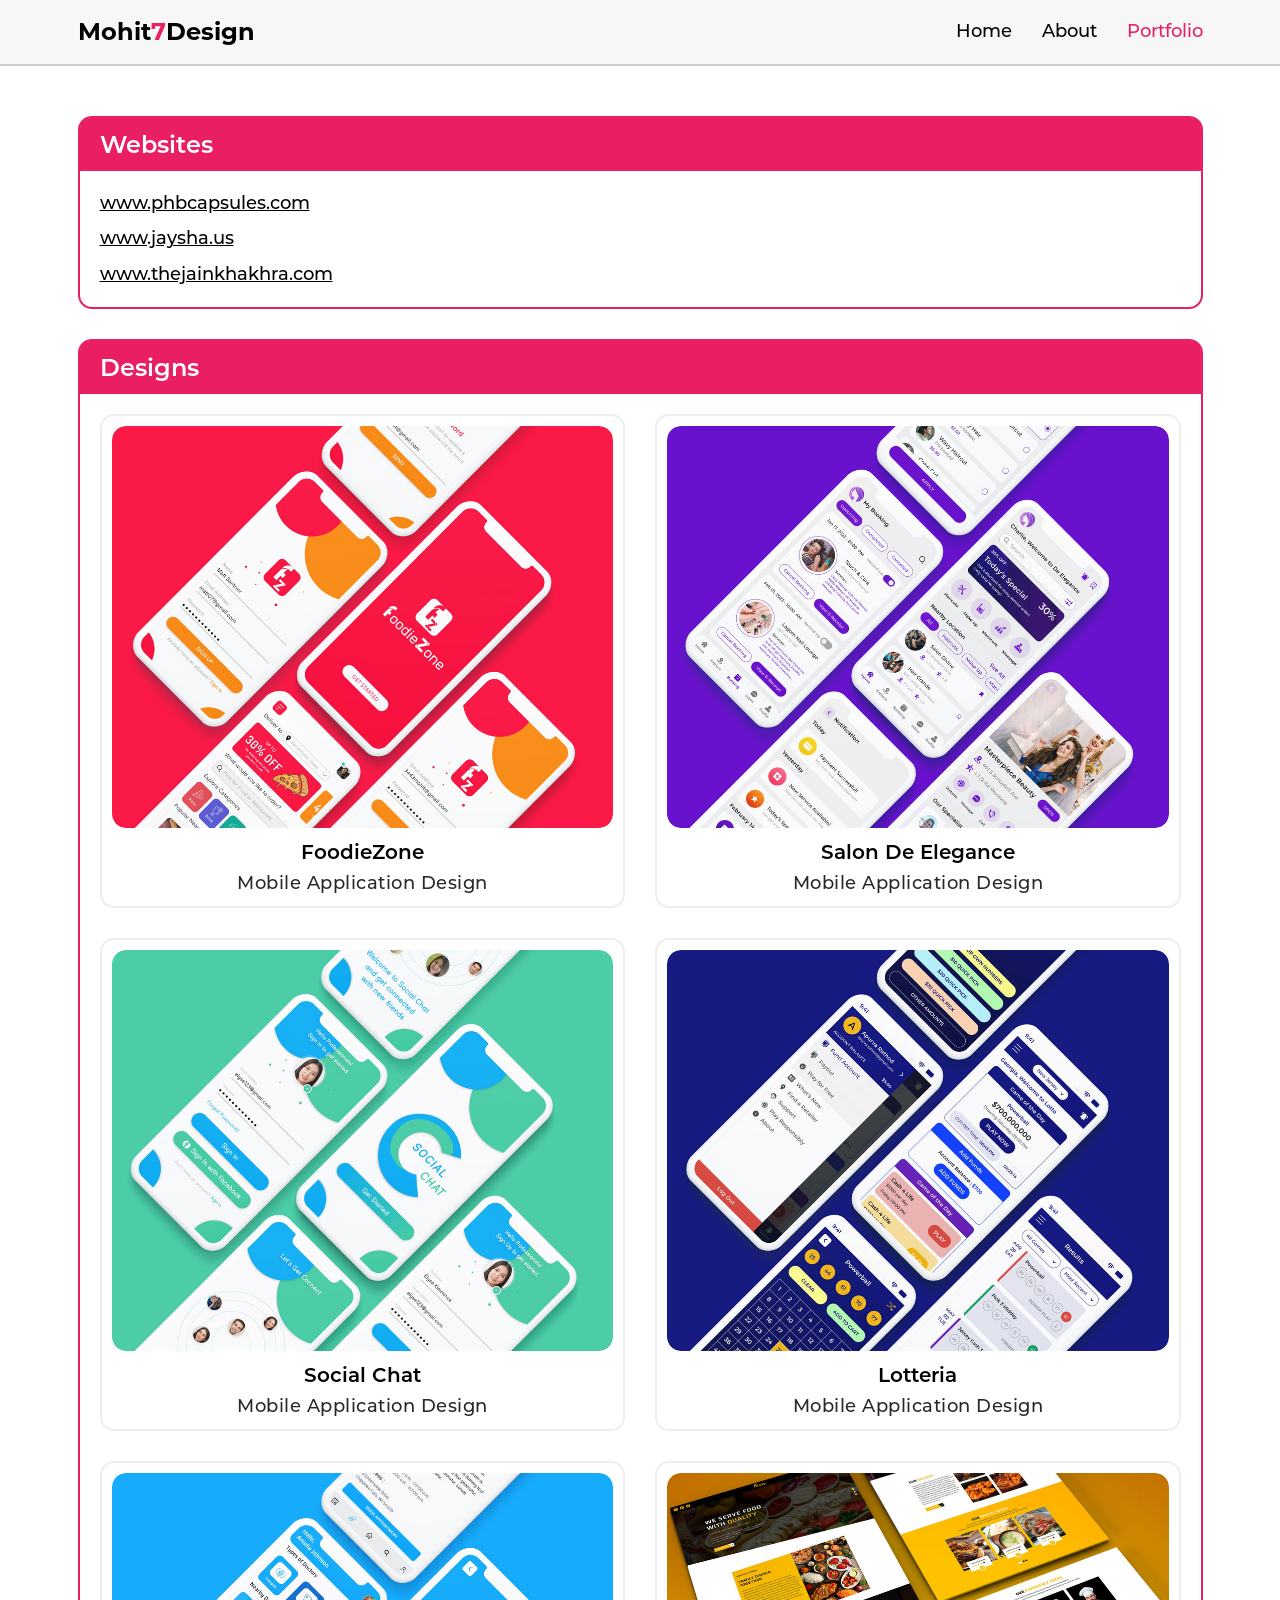
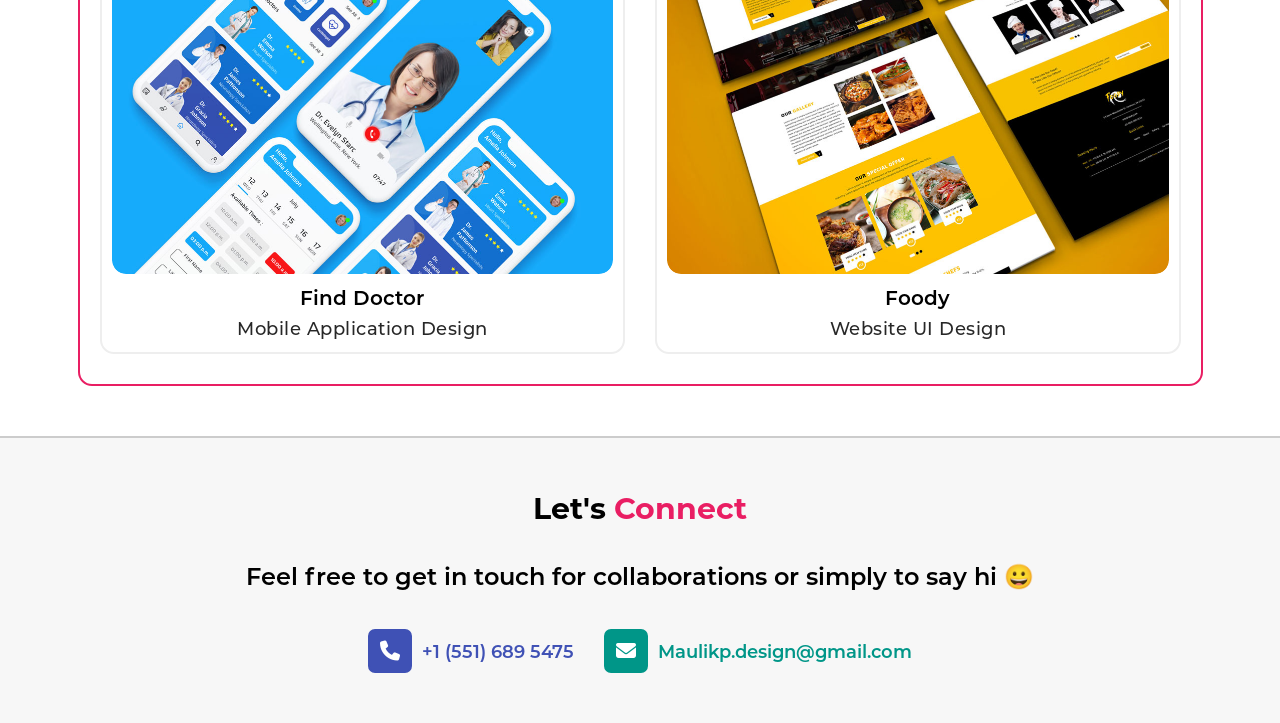
==== portfolio.html @ 9af29c03 "Add files via upload" ====
<!DOCTYPE html>
<html lang="en">
<head>
	<meta charset="UTF-8" />
	<meta name="description" content="" />
	<meta name="viewport" content="width=device-width, initial-scale=1.0" />
	<meta name="author" content="Mohit Patel" />
	<title>Mohit Patel :: Web Designer and UI/UX Designer</title>
	<!-- Favicon Icon -->
	<link rel="shortcut icon" href="images/favicon.ico" type="image/x-icon" />
  <link rel="icon" href="images/favicon.ico" type="image/x-icon" />
  <!-- Font Awesome Icon -->
  <link rel="stylesheet" href="css/all.min.css" type="text/css" />
	<!-- Bootstrap-5 Minified CSS -->
  <link rel="stylesheet" href="css/bootstrap.min.css" type="text/css" />
	<!-- AOS Minified CSS -->
	<link rel="stylesheet" href="css/aos.min.css" type="text/css" />
	<!-- Style CSS -->
  <link rel="stylesheet" href="css/style.css" type="text/css" />
	<!-- Media CSS -->
	<link rel="stylesheet" href="css/media.css" type="text/css" />
</head>
<body>
  <!-- Header Section Starts -->
  <section class="header-section">
    <div class="container-fluid">
      <div class="container">
        <div class="row align-items-center">
          <div class="col-12 col-sm-3 col-md-3 col-lg-3 col-xl-3 col-xxl-3">
            <div class="header-logo">
              <a href="index.html">
                <p>Mohit<span>7</span>Design</p>
              </a>
            </div>
          </div>
          <div class="col-12 col-sm-9 col-md-9 col-lg-9 col-xl-9 col-xxl-9">
            <ul class="menu-listing">
              <li><a href="index.html">Home</a></li>
              <li><a href="about.html">About</a></li>
              <li class="active"><a href="portfolio.html">Portfolio</a></li>
            </ul>
          </div>
        </div>
      </div>
    </div>
  </section>
  <!-- Heder Section Ends -->
  <!-- Portfolio Section Starts -->
  <section class="portfolio-section">
    <div class="container-fluid">
      <div class="container">
        <div class="row">
          <div class="col-12" data-aos="fade-in" data-aos-duration="1400">
            <div class="panel websites-panel">
              <div class="panel-header">Websites</div>
              <div class="panel-body">
                <ul class="github-repo-listing">
                  <li><a href="https://www.phbcapsules.com/" target="_blank">www.phbcapsules.com</a></li>
                  <li><a href="https://www.jaysha.us/" target="_blank">www.jaysha.us</a></li>
                  <li><a href="http://thejainkhakhra.com/" target="_blank">www.thejainkhakhra.com</a></li>
                </ul>
              </div>
            </div>
          </div>
        </div>
        <div class="panel designs-panel">
          <div class="panel-header">Designs</div>
          <div class="panel-body">
            <div class="row">
              <div class="col-12 col-sm-12 col-md-6 col-lg-6 col-xl-6 col-xxl-6" data-aos="fade-in" data-aos-duration="1400">
                <div class="box-portfolio">
                  <a href="https://www.behance.net/gallery/190418047/FoodieZone-Mobile-Application-Design" target="_blank">
                    <div class="box-portfolio-image">
                      <img src="images/portfolio-1.jpg" class="img-fluid" alt="">
                    </div>
                    <div class="box-portfolio-heading">
                      <h4>FoodieZone <span>Mobile Application Design</span></h4>
                    </div>
                  </a>
                </div>
              </div>
              <div class="col-12 col-sm-12 col-md-6 col-lg-6 col-xl-6 col-xxl-6" data-aos="fade-in" data-aos-duration="1400">
                <div class="box-portfolio">
                  <a href="https://www.behance.net/gallery/189927729/Salon-De-Elegance-UIUX-Case-Study-and-Design" target="_blank">
                    <div class="box-portfolio-image">
                      <img src="images/portfolio-2.jpg" class="img-fluid" alt="">
                    </div>
                    <div class="box-portfolio-heading">
                      <h4>Salon De Elegance <span>Mobile Application Design</span></h4>
                    </div>
                  </a>
                </div>
              </div>
              <div class="col-12 col-sm-12 col-md-6 col-lg-6 col-xl-6 col-xxl-6" data-aos="fade-in" data-aos-duration="1400">
                <div class="box-portfolio">
                  <a href="https://www.behance.net/gallery/189964461/Social-Chat-Mobile-Application-Design" target="_blank">
                    <div class="box-portfolio-image">
                      <img src="images/portfolio-4.jpg" class="img-fluid" alt="">
                    </div>
                    <div class="box-portfolio-heading">
                      <h4>Social Chat <span>Mobile Application Design</span></h4>
                    </div>
                  </a>
                </div>
              </div>
              <div class="col-12 col-sm-12 col-md-6 col-lg-6 col-xl-6 col-xxl-6" data-aos="fade-in" data-aos-duration="1400">
                <div class="box-portfolio">
                  <a href="https://www.behance.net/gallery/189965293/Lotteria-Mobile-Application-Design" target="_blank">
                    <div class="box-portfolio-image">
                      <img src="images/portfolio-5.jpg" class="img-fluid" alt="">
                    </div>
                    <div class="box-portfolio-heading">
                      <h4>Lotteria <span>Mobile Application Design</span></h4>
                    </div>
                  </a>
                </div>
              </div>
              <div class="col-12 col-sm-12 col-md-6 col-lg-6 col-xl-6 col-xxl-6" data-aos="fade-in" data-aos-duration="1400">
                <div class="box-portfolio">
                  <a href="https://www.behance.net/gallery/190543229/Find-Doctor-Mobile-Application-Design" target="_blank">
                    <div class="box-portfolio-image">
                      <img src="images/portfolio-6.jpg" class="img-fluid" alt="">
                    </div>
                    <div class="box-portfolio-heading">
                      <h4>Find Doctor <span>Mobile Application Design</span></h4>
                    </div>
                  </a>
                </div>
              </div>
              <div class="col-12 col-sm-12 col-md-6 col-lg-6 col-xl-6 col-xxl-6" data-aos="fade-in" data-aos-duration="1400">
                <div class="box-portfolio">
                  <a href="https://www.behance.net/gallery/118167193/Foody-Website-UI-Design" target="_blank">
                    <div class="box-portfolio-image">
                      <img src="images/portfolio-9.jpg" class="img-fluid" alt="">
                    </div>
                    <div class="box-portfolio-heading">
                      <h4>Foody <span>Website UI Design</span></h4>
                    </div>
                  </a>
                </div>
              </div>
            </div>
          </div>
        </div>
      </div>
    </div>
  </section>
  <!-- Portfolio Section Ends -->
  <!-- Footer Section Starts -->
  <section class="footer-section">
    <div class="container-fluid">
      <div class="container">
        <div class="row">
          <div class="col-12">
            <section class="section-heading text-center">
              <h2>Let's <span>Connect</span></h2>
            </section>
          </div>
        </div>
        <div class="row">
          <div class="col-12">
            <div class="contact-info text-center">
              <p>Feel free to get in touch for collaborations or simply to say hi 😀</p>
            </div>
            <ul class="contact-listing justify-content-center">
              <li><a href="tel:+15516895475"><i class="fa-solid fa-phone"></i> +1 (551) 689 5475</a></li>
              <li><a href="mailto:Maulikp.design@gmail.com"><i class="fa-solid fa-envelope"></i> Maulikp.design@gmail.com</a></li>
            </ul>
          </div>
        </div>
      </div>
    </div>
  </section>
  <!-- Footer Section Ends -->
  <!-- jQuery Library -->
  <script src="js/jquery.min.js"></script>
	<!-- AOS Minified JS -->
	<script src="js/aos.min.js"></script>
  <!-- Main JS -->
  <script src="js/main.js"></script>
</body>
</html>
---- css/style.css ----
/*------- Font Family Starts -------*/

@font-face { font-family: "Montserrat-Medium"; src: url("../fonts/Montserrat-Medium.otf"); }
@font-face { font-family: "Montserrat-SemiBold"; src: url("../fonts/Montserrat-SemiBold.otf"); }
@font-face { font-family: "Montserrat-Bold"; src: url("../fonts/Montserrat-Bold.otf"); }

/*------- Font Family Ends -------*/

/*------- Reset CSS Starts -------*/

html { font-size: 10px; }
h1,
h2,
h4,
p,
ul { margin: 0; padding: 0; }
li { list-style: none; }
a,
a:hover,
a:focus { outline: 0; text-decoration: none; -webkit-transition: 0.5s ease; -moz-transition: 0.5s ease; -ms-transition: 0.5s ease; -o-transition: 0.5s ease; transition: 0.5s ease; }

/*------- Reset CSS Ends -------*/

/*------- Common CSS Starts -------*/

.container-fluid { padding: 50px 15px; }
.row { margin-left: -15px; margin-right: -15px; }
.row > [class^=col] { padding-left: 15px; padding-right: 15px; }
.section-heading > h2 { color: #000000; font: 3rem/1.4 "Montserrat-Bold"; margin-bottom: 30px; }
.section-heading > h2 > span { color: #e91e63; }
p { color: #000000; font: 2.4rem/1.4 "Montserrat-Medium"; }
.read-view-more > a { background-color: #e91e63; border: 2px solid #e91e63; -webkit-border-radius: 24px; -moz-border-radius: 24px; -ms-border-radius: 24px; -o-border-radius: 24px; border-radius: 24px; color: #ffffff; display: inline-block; font: 1.8rem/normal "Montserrat-Medium"; padding: 9px 18px; text-align: center; }
.read-view-more > a:hover { background-color: #ffffff; color: #e91e63; }

/*------- Common CSS Ends -------*/

/*------- Home Page Starts -------*/

  /*------- Header Section Starts -------*/

.header-section { background-color: #f7f7f7; border-bottom: 2px solid #cccccc; }
.header-section > .container-fluid { padding: 15px; }
.header-logo > a { display: inline-block; }
.header-logo > a > p { color: #000000; font: 2.4rem/1.4 "Montserrat-Bold"; }
.header-logo > a > p > span { color: #e91e63; }
.menu-listing { display: -webkit-box; display: -webkit-flex; display: flex; justify-content: flex-end; }
.menu-listing > li { margin-right: 30px; }
.menu-listing > li:last-child { margin-right: 0; }
.menu-listing > li > a { color: #000000; font: 1.8rem/1.4 "Montserrat-Medium"; }
.menu-listing > li.active > a,
.menu-listing > li > a:hover { color: #e91e63; }

  /*------- Header Section Ends -------*/

  /*------- Introduction Section Starts -------*/

.introduction-img { border: 2px solid #eeeeee; -webkit-border-radius: 14px; -moz-border-radius: 14px; -ms-border-radius: 14px; -o-border-radius: 14px; border-radius: 14px; padding: 10px; }
.introduction-img > img { -webkit-border-radius: 14px; -moz-border-radius: 14px; -ms-border-radius: 14px; -o-border-radius: 14px; border-radius: 14px; width: 100%; }
.introduction-info > h1 { color: #000000; font: 3.6rem/1.4 "Montserrat-Bold"; margin-bottom: 30px; }
.introduction-info > h1 > span { color: #e91e63; }
.social-listing { display: -webkit-box; display: -webkit-flex; display: flex; }
.social-listing > li { margin-right: 15px; }
.social-listing > li:last-child { margin-right: 0; }
.social-listing > li > a { -webkit-border-radius: 14px; -moz-border-radius: 14px; -ms-border-radius: 14px; -o-border-radius: 14px; border-radius: 14px; box-sizing: content-box; color: #ffffff; display: block; font-size: 2.4rem; height: 52px; line-height: 52px; text-align: center; width: 52px; }
.social-listing > li:first-child > a { background-color: #0077b5; border: 2px solid #0077b5; }
.social-listing > li:nth-child(2) > a { background-color: #e91e63; border: 2px solid #e91e63; }
.social-listing > li:nth-child(3) > a { background-color: #795548; border: 2px solid #795548; }
.social-listing > li > a:hover { background-color: #ffffff; }
.social-listing > li:first-child > a:hover { color: #0077b5; }
.social-listing > li:nth-child(2) > a:hover { color: #e91e63; }
.social-listing > li:nth-child(3) > a:hover { color: #795548; }

  /*------- Introduction Section Ends -------*/

  /*------- Information Section Starts -------*/

.information-section { background-color: #f7f7f7; }
.profession-info { text-align: center; }
.profession-info > p { margin-bottom: 30px; }
.profession-info > p:nth-child(2) { margin-bottom: 40px; }
.profession-info > p > span { color: #e91e63; font-family: "Montserrat-SemiBold"; }
.documents-listing { display: -webkit-box; display: -webkit-flex; display: flex; }
.documents-listing > li { margin-right: 15px; }
.documents-listing > li > a { -webkit-border-radius: 24px; -moz-border-radius: 24px; -ms-border-radius: 24px; -o-border-radius: 24px; border-radius: 24px; color: #ffffff; display: block; font: 1.8rem/normal "Montserrat-Medium"; padding: 9px 18px; text-align: center; }
.documents-listing > li:first-child > a { background-color: #3f51b5; border: 2px solid #3f51b5; }
.documents-listing > li:nth-child(2) > a { background-color: #009688; border: 2px solid #009688; }
.documents-listing > li > a:hover { background-color: #f7f7f7; }
.documents-listing > li:first-child > a:hover { color: #3f51b5; }
.documents-listing > li:nth-child(2) > a:hover { color: #009688; }

  /*------- Information Section Ends -------*/

  /*------- Portfolio Section Starts -------*/

.box-portfolio { margin-bottom: 30px; }
.box-portfolio > a { border: 2px solid #eeeeee; -webkit-border-radius: 14px; -moz-border-radius: 14px; -ms-border-radius: 14px; -o-border-radius: 14px; border-radius: 14px; display: block; padding: 10px; }
.box-portfolio-image { -webkit-border-radius: 14px; -moz-border-radius: 14px; -ms-border-radius: 14px; -o-border-radius: 14px; border-radius: 14px; margin-bottom: 10px; overflow: hidden; position: relative; }
.box-portfolio-image > img { -webkit-border-radius: 14px; -moz-border-radius: 14px; -ms-border-radius: 14px; -o-border-radius: 14px; border-radius: 14px; -webkit-transition: 0.5s ease; -moz-transition: 0.5s ease; -ms-transition: 0.5s ease; -o-transition: 0.5s ease; transition: 0.5s ease; width: 100%; }
.box-portfolio-heading > h4 { color: #000000; font: 2rem/1.4 "Montserrat-SemiBold"; text-align: center; }
.box-portfolio-heading > h4 > span { color: #272727; display: block; font: 1.8rem/1.4 "Montserrat-Medium"; letter-spacing: 0.5px; margin-top: 5px; }
.box-portfolio > a:hover { border: 2px solid #cccccc; }
.box-portfolio > a:hover > .box-portfolio-image > img { -webkit-transform: scale(1.2) rotate(7deg); -moz-transform: scale(1.2) rotate(7deg); -ms-transform: scale(1.2) rotate(7deg); -o-transform: scale(1.2) rotate(7deg); transform: scale(1.2) rotate(7deg); }

  /*------- Portfolio Section Ends -------*/

  /*------- Footer Section Starts -------*/

.footer-section { background-color: #f7f7f7; border-top: 2px solid #cccccc; }
.contact-info > p { font-family: "Montserrat-SemiBold"; margin-bottom: 35px; }
.contact-listing { display: -webkit-box; display: -webkit-flex; display: flex; }
.contact-listing > li { margin-right: 30px; }
.contact-listing > li:last-child { margin-right: 0; }
.contact-listing > li > a { color: #000000; font: 1.8rem/1.4 "Montserrat-SemiBold"; }
.contact-listing > li > a > i { -webkit-border-radius: 7px; -moz-border-radius: 7px; -ms-border-radius: 7px; -o-border-radius: 7px; border-radius: 7px; color: #ffffff; font-size: 2rem; margin-right: 5px; padding: 10px; -webkit-transition: 0.5s ease; -moz-transition: 0.5s ease; -ms-transition: 0.5s ease; -o-transition: 0.5s ease; transition: 0.5s ease; }
.contact-listing > li:first-child > a { color: #3f51b5; }
.contact-listing > li:last-child > a { color: #009688; }
.contact-listing > li:first-child > a > i { background-color: #3f51b5; border: 2px solid #3f51b5; }
.contact-listing > li:last-child > a > i { background-color: #009688; border: 2px solid #009688; }
.contact-listing > li:first-child > a:hover { color: #3f51b5; }
.contact-listing > li:last-child > a:hover { color: #009688; }
.contact-listing > li:first-child > a:hover > i { background-color: transparent; color: #3f51b5; }
.contact-listing > li:last-child > a:hover > i { background-color: transparent; color: #009688; }

  /*------- Footer Section Ends -------*/

/*------- Home Page Ends -------*/

/*------- About Page Starts -------*/

.box-introduction-video { border: 2px solid #eeeeee; -webkit-border-radius: 14px; -moz-border-radius: 14px; -ms-border-radius: 14px; -o-border-radius: 14px; border-radius: 14px; margin-bottom: 30px; padding: 10px; }
.introduction-video {  -webkit-border-radius: 14px; -moz-border-radius: 14px; -ms-border-radius: 14px; -o-border-radius: 14px; border-radius: 14px; width: 100%; }
.profession-info-ap > p { margin-bottom: 30px; }
.profession-info-ap > p:last-child { margin-bottom: 0; }
.profession-info-ap > p > a,
.profession-info-ap > p > span { color: #e91e63; font-family: "Montserrat-SemiBold"; }
.profession-info-ap > p > a:hover { text-decoration: underline; }

/*------- About Page Ends -------*/

/*------- Portfolio Page Starts -------*/

.github-repo-panel,
.websites-panel { margin-bottom: 30px; }
.panel { border: 2px solid #e91e63; -webkit-border-radius: 14px; -moz-border-radius: 14px; -ms-border-radius: 14px; -o-border-radius: 14px; border-radius: 14px; }
.panel > .panel-header { background-color: #e91e63; -webkit-border-radius: 10px 10px 0 0; -moz-border-radius: 10px 10px 0 0; -ms-border-radius: 10px 10px 0 0; -o-border-radius: 10px 10px 0 0; border-radius: 10px 10px 0 0; color: #ffffff; font: 2.4rem/1.4 "Montserrat-SemiBold"; padding: 10px 20px; }
.panel > .panel-body { padding: 20px; }
.designs-panel >.panel-body { padding: 20px 20px 0; }
.github-repo-listing > li { margin-bottom: 10px; }
.github-repo-listing > li:last-child { margin-bottom: 0; }
.github-repo-listing > li > a { color: #000000; font: 1.8rem/1.4 "Montserrat-Medium"; text-decoration: underline; }
.github-repo-listing > li > a:hover { color: #e91e63; text-decoration: underline; }

/*------- Portfolio Page Ends -------*/
---- css/media.css ----
@media only screen and (max-width: 575px) {

/*------- Common CSS Starts -------*/

.container-fluid { padding: 20px 15px; }
.section-heading > h2 { font-size: 2.4rem; margin-bottom: 20px; }
p { font-size: 1.8rem; line-height: 1.7; }

/*------- Common CSS Ends -------*/

/*------- Home Page Starts -------*/

  /*------- Header Section Starts -------*/

.header-logo { text-align: center; }
.header-logo > a > p { margin-bottom: 10px; }
.menu-listing { justify-content: center; }

  /*------- Header Section Ends -------*/

  /*------- Introduction Section Starts -------*/

.introduction-img { margin-bottom: 20px; }
.introduction-info > h1 { font-size: 2.4rem; margin-bottom: 20px; }
.social-listing > li > a { font-size: 2rem; height: 40px; line-height: 40px; width: 40px;   }

  /*------- Introduction Section Ends -------*/

  /*------- Information Section Starts -------*/

.profession-info { text-align: left; }
.profession-info > p,
.profession-info > p:nth-child(2) { margin-bottom: 20px; }
.documents-listing { display: block; }
.documents-listing > li { margin: 0 0 20px 0; }
.documents-listing > li:last-child { margin: 0; }

  /*------- Information Section Ends -------*/

  /*------- Portfolio Section Starts -------*/

.box-portfolio { margin-bottom: 20px; }

  /*------- Portfolio Section Ends -------*/

  /*------- Footer Section Starts -------*/

.contact-info > p { margin-bottom: 25px; }
.contact-listing { display: block; }
.contact-listing > li { margin: 0 0 20px 0; }
.contact-listing > li:last-child { margin: 0; }

  /*------- Footer Section Ends -------*/

/*------- Home Page Ends -------*/

/*------- About Page Starts -------*/

.box-introduction-video,
.profession-info-ap > p { margin-bottom: 20px; }

/*------- About Page Ends -------*/

/*------- Portfolio Page Starts -------*/

.github-repo-panel { margin-bottom: 20px; }
.panel > .panel-header { font-size: 2rem; }
.github-repo-listing > li > a { word-break: break-all; }

/*------- Portfolio Page Ends -------*/

}

@media only screen and (min-width: 576px) and (max-width: 767px) {

/*------- Common CSS Starts -------*/

.container-fluid { padding: 20px 15px; }
.section-heading > h2 { font-size: 2.4rem; margin-bottom: 20px; }
p { font-size: 1.8rem; line-height: 1.7; }

/*------- Common CSS Ends -------*/

/*------- Home Page Starts -------*/

  /*------- Introduction Section Starts -------*/

.introduction-img { margin-bottom: 20px; }
.introduction-info > h1 { font-size: 2.4rem; margin-bottom: 20px; }
.social-listing > li > a { font-size: 2rem; height: 40px; line-height: 40px; width: 40px;   }

  /*------- Introduction Section Ends -------*/

  /*------- Information Section Starts -------*/

.profession-info { text-align: left; }
.profession-info > p,
.profession-info > p:nth-child(2) { margin-bottom: 20px; }

  /*------- Information Section Ends -------*/

  /*------- Portfolio Section Starts -------*/

.box-portfolio { margin-bottom: 20px; }

  /*------- Portfolio Section Ends -------*/

  /*------- Footer Section Starts -------*/

.contact-info > p { margin-bottom: 25px; }

  /*------- Footer Section Ends -------*/

/*------- Home Page Ends -------*/

/*------- About Page Starts -------*/

.box-introduction-video,
.profession-info-ap > p { margin-bottom: 20px; }

/*------- About Page Ends -------*/

/*------- Portfolio Page Starts -------*/

.github-repo-panel { margin-bottom: 20px; }
.panel > .panel-header { font-size: 2rem; }

/*------- Portfolio Page Ends -------*/

}

@media only screen and (min-width: 768px) and (max-width: 991px) {

/*------- Common CSS Starts -------*/

.container-fluid { padding: 30px 15px; }
.section-heading > h2 { font-size: 2.4rem; margin-bottom: 20px; }
p { font-size: 1.8rem; line-height: 1.7; }

/*------- Common CSS Ends -------*/

/*------- Home Page Starts -------*/

  /*------- Introduction Section Starts -------*/

.introduction-info > h1 { font-size: 2.4rem; margin-bottom: 20px; }
.social-listing > li > a { font-size: 2rem; height: 40px; line-height: 40px; width: 40px;   }

  /*------- Introduction Section Ends -------*/

  /*------- Information Section Starts -------*/

.profession-info { text-align: left; }
.profession-info > p,
.profession-info > p:nth-child(2) { margin-bottom: 20px; }

  /*------- Information Section Ends -------*/

  /*------- Footer Section Starts -------*/

.contact-info > p { margin-bottom: 25px; }

  /*------- Footer Section Ends -------*/

/*------- Home Page Ends -------*/

/*------- About Page Starts -------*/

.box-introduction-video,
.profession-info-ap > p { margin-bottom: 20px; }

/*------- About Page Ends -------*/

/*------- Portfolio Page Starts -------*/

.github-repo-panel { margin-bottom: 20px; }
.panel > .panel-header { font-size: 2rem; }

/*------- Portfolio Page Ends -------*/

}

@media only screen and (min-width: 992px) and (max-width: 1199px) {

/*------- Common CSS Starts -------*/

.container-fluid { padding: 30px 15px; }
.section-heading > h2 { font-size: 2.4rem; margin-bottom: 20px; }
p { font-size: 1.8rem; line-height: 1.7; }

/*------- Common CSS Ends -------*/

/*------- Home Page Starts -------*/

  /*------- Introduction Section Starts -------*/

.introduction-info > h1 { font-size: 2.4rem; margin-bottom: 20px; }
.social-listing > li > a { font-size: 2rem; height: 40px; line-height: 40px; width: 40px;   }

  /*------- Introduction Section Ends -------*/

  /*------- Information Section Starts -------*/

.profession-info { text-align: left; }
.profession-info > p,
.profession-info > p:nth-child(2) { margin-bottom: 20px; }

  /*------- Information Section Ends -------*/

  /*------- Footer Section Starts -------*/

.contact-info > p { margin-bottom: 25px; }

  /*------- Footer Section Ends -------*/

/*------- Home Page Ends -------*/

/*------- About Page Starts -------*/

.box-introduction-video,
.profession-info-ap > p { margin-bottom: 20px; }

/*------- About Page Ends -------*/

/*------- Portfolio Page Starts -------*/

.panel > .panel-header { font-size: 2rem; }

/*------- Portfolio Page Ends -------*/

}
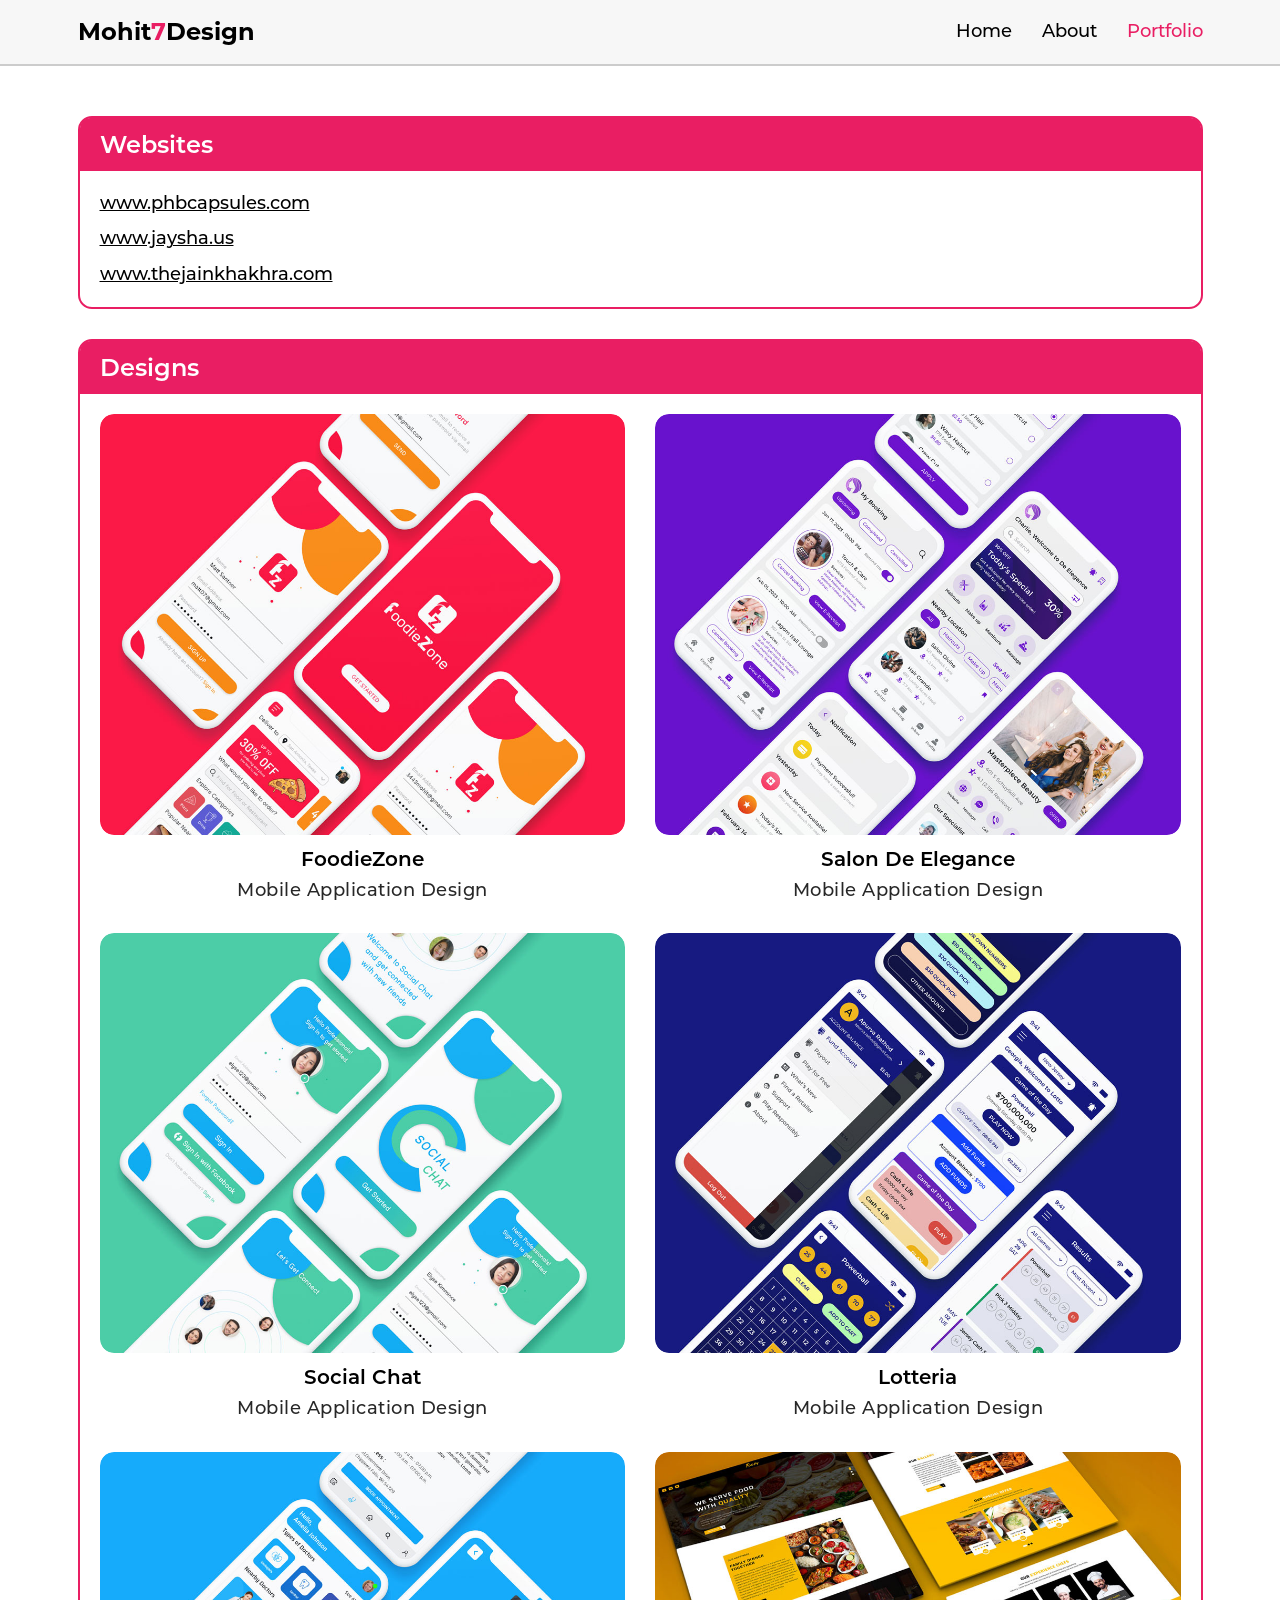
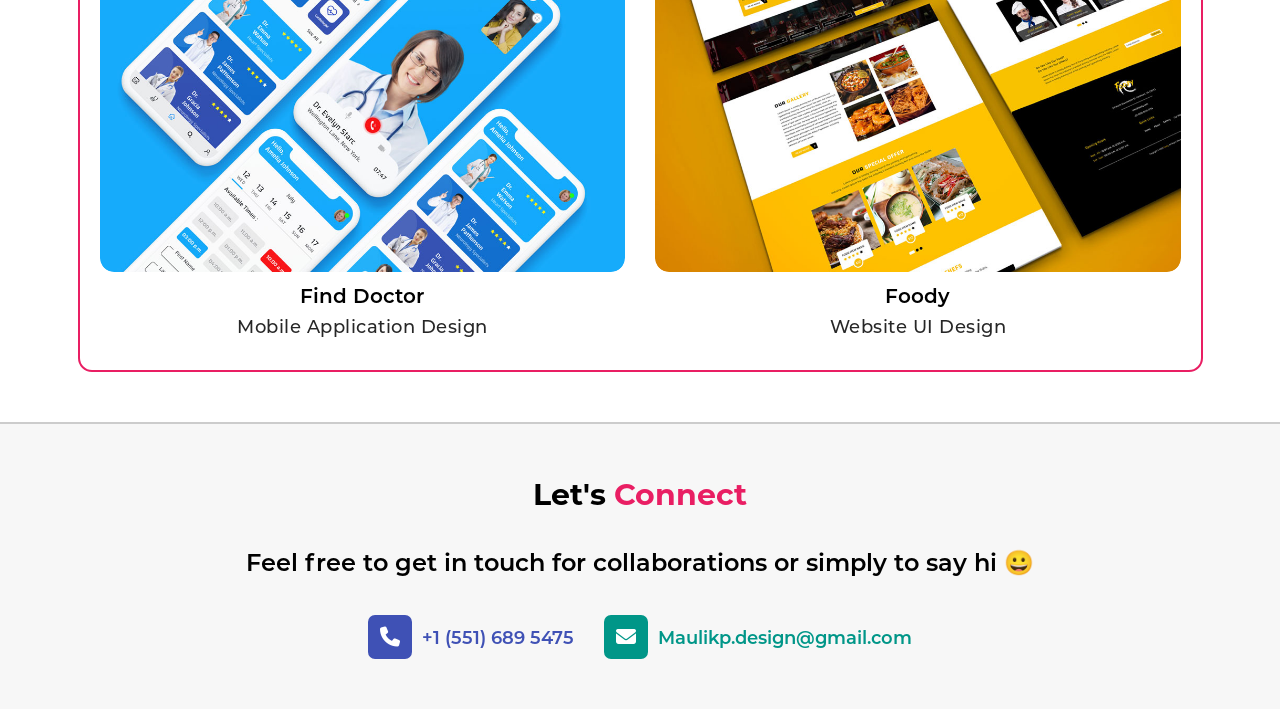
==== commit 756fb350: "Add files via upload" ====
--- a/portfolio.html
+++ b/portfolio.html
@@ -69,74 +69,74 @@
             <div class="row">
               <div class="col-12 col-sm-12 col-md-6 col-lg-6 col-xl-6 col-xxl-6" data-aos="fade-in" data-aos-duration="1400">
                 <div class="box-portfolio">
-                  <a href="https://www.behance.net/gallery/190418047/FoodieZone-Mobile-Application-Design" target="_blank">
+                  <div>
                     <div class="box-portfolio-image">
                       <img src="images/portfolio-1.jpg" class="img-fluid" alt="">
                     </div>
                     <div class="box-portfolio-heading">
                       <h4>FoodieZone <span>Mobile Application Design</span></h4>
                     </div>
-                  </a>
+                  </div>
                 </div>
               </div>
               <div class="col-12 col-sm-12 col-md-6 col-lg-6 col-xl-6 col-xxl-6" data-aos="fade-in" data-aos-duration="1400">
                 <div class="box-portfolio">
-                  <a href="https://www.behance.net/gallery/189927729/Salon-De-Elegance-UIUX-Case-Study-and-Design" target="_blank">
+                  <div>
                     <div class="box-portfolio-image">
                       <img src="images/portfolio-2.jpg" class="img-fluid" alt="">
                     </div>
                     <div class="box-portfolio-heading">
                       <h4>Salon De Elegance <span>Mobile Application Design</span></h4>
                     </div>
-                  </a>
+                  </div>
                 </div>
               </div>
               <div class="col-12 col-sm-12 col-md-6 col-lg-6 col-xl-6 col-xxl-6" data-aos="fade-in" data-aos-duration="1400">
                 <div class="box-portfolio">
-                  <a href="https://www.behance.net/gallery/189964461/Social-Chat-Mobile-Application-Design" target="_blank">
+                  <div>
                     <div class="box-portfolio-image">
                       <img src="images/portfolio-4.jpg" class="img-fluid" alt="">
                     </div>
                     <div class="box-portfolio-heading">
                       <h4>Social Chat <span>Mobile Application Design</span></h4>
                     </div>
-                  </a>
+                  </div>
                 </div>
               </div>
               <div class="col-12 col-sm-12 col-md-6 col-lg-6 col-xl-6 col-xxl-6" data-aos="fade-in" data-aos-duration="1400">
                 <div class="box-portfolio">
-                  <a href="https://www.behance.net/gallery/189965293/Lotteria-Mobile-Application-Design" target="_blank">
+                  <div>
                     <div class="box-portfolio-image">
                       <img src="images/portfolio-5.jpg" class="img-fluid" alt="">
                     </div>
                     <div class="box-portfolio-heading">
                       <h4>Lotteria <span>Mobile Application Design</span></h4>
                     </div>
-                  </a>
+                  </div>
                 </div>
               </div>
               <div class="col-12 col-sm-12 col-md-6 col-lg-6 col-xl-6 col-xxl-6" data-aos="fade-in" data-aos-duration="1400">
                 <div class="box-portfolio">
-                  <a href="https://www.behance.net/gallery/190543229/Find-Doctor-Mobile-Application-Design" target="_blank">
+                  <div>
                     <div class="box-portfolio-image">
                       <img src="images/portfolio-6.jpg" class="img-fluid" alt="">
                     </div>
                     <div class="box-portfolio-heading">
                       <h4>Find Doctor <span>Mobile Application Design</span></h4>
                     </div>
-                  </a>
+                  </div>
                 </div>
               </div>
               <div class="col-12 col-sm-12 col-md-6 col-lg-6 col-xl-6 col-xxl-6" data-aos="fade-in" data-aos-duration="1400">
                 <div class="box-portfolio">
-                  <a href="https://www.behance.net/gallery/118167193/Foody-Website-UI-Design" target="_blank">
+                  <div>
                     <div class="box-portfolio-image">
                       <img src="images/portfolio-9.jpg" class="img-fluid" alt="">
                     </div>
                     <div class="box-portfolio-heading">
                       <h4>Foody <span>Website UI Design</span></h4>
                     </div>
-                  </a>
+                  </div>
                 </div>
               </div>
             </div>
